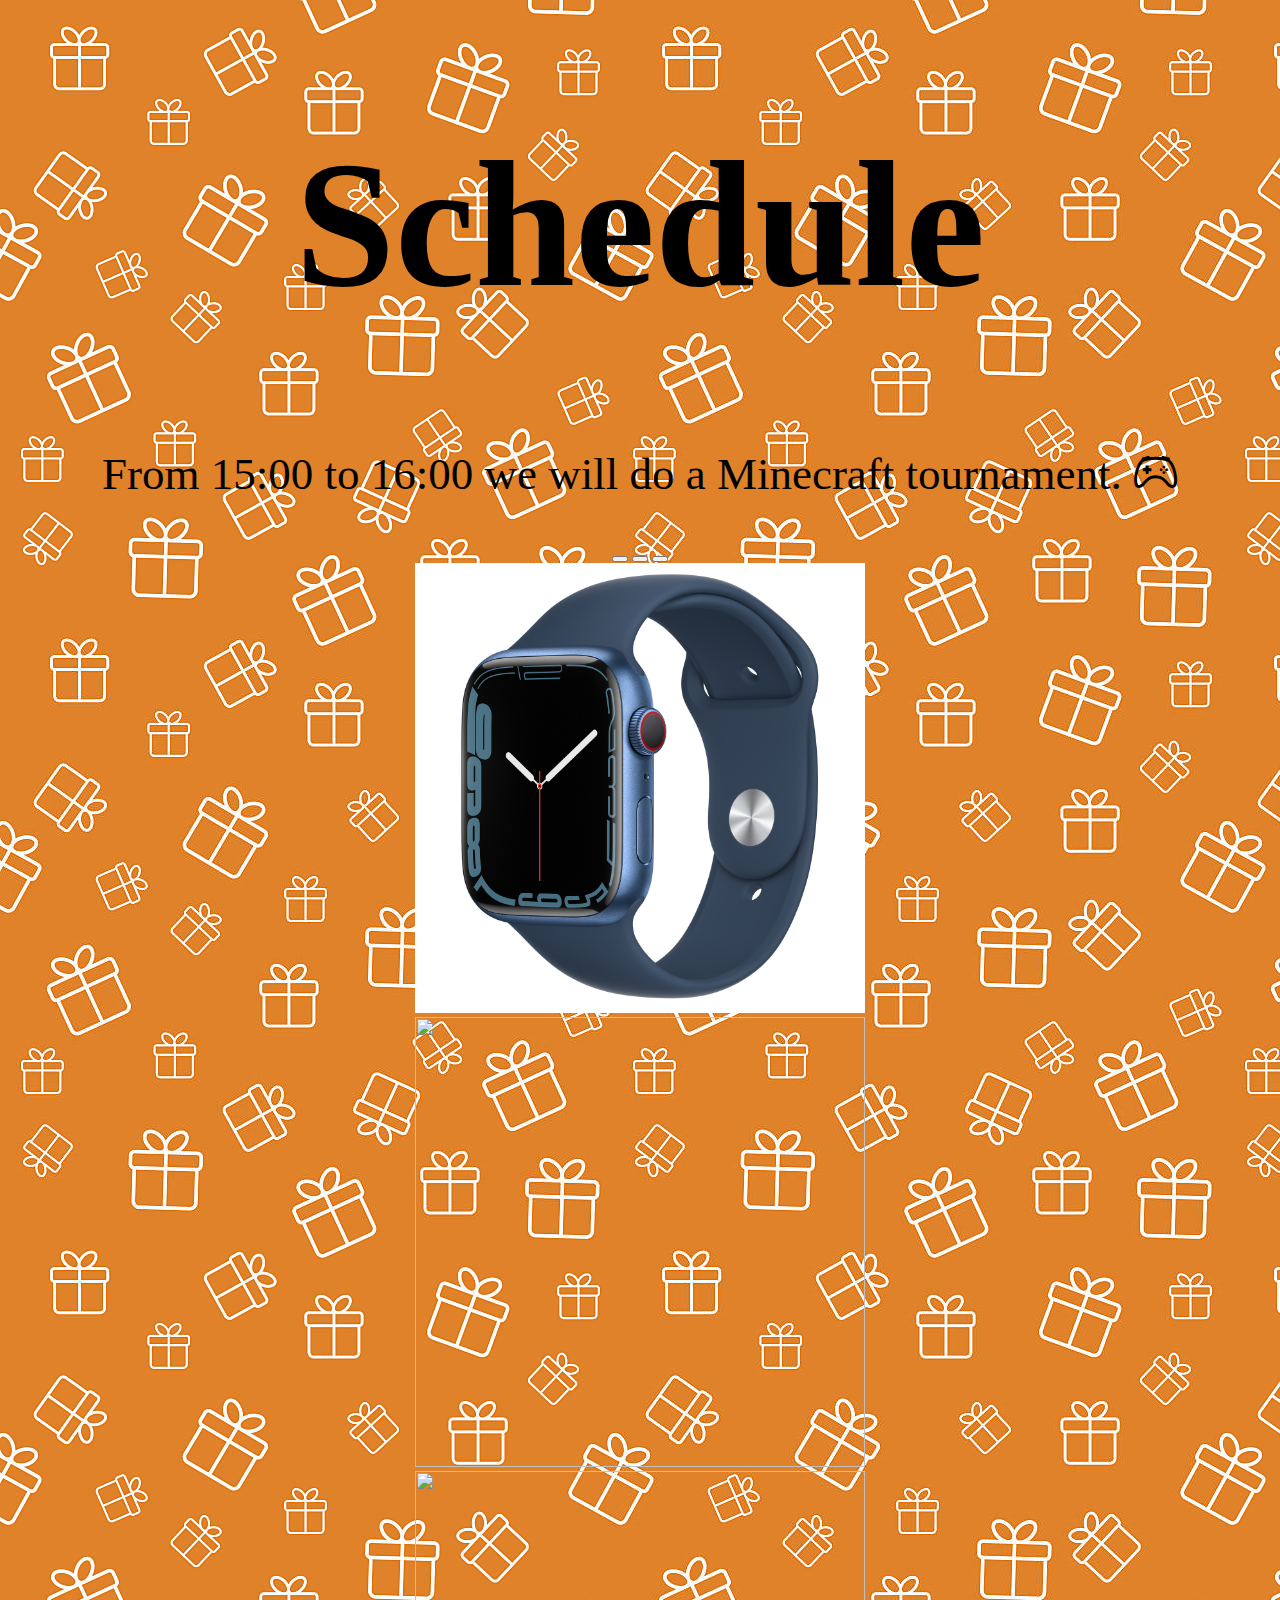
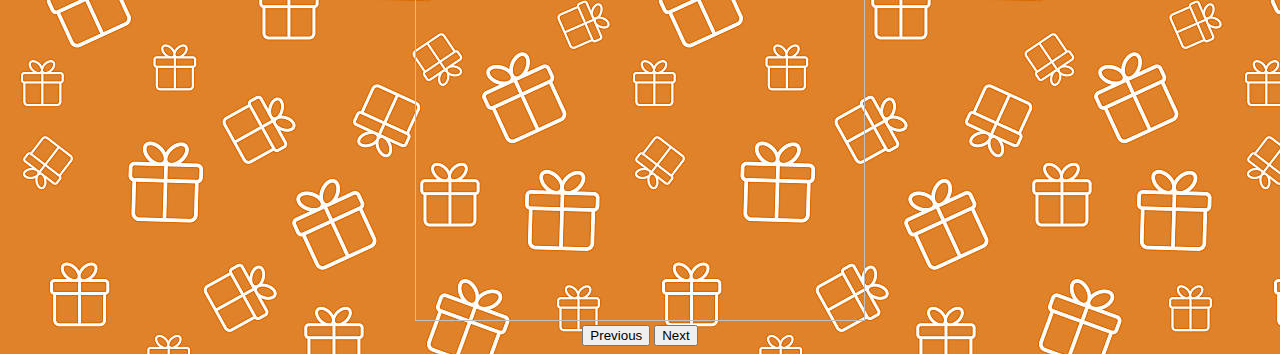
==== 1516.html @ d5d9ca9d "hi" ====
<!DOCTYPE html>
<html lang="en">
<head>
    <meta charset="UTF-8">
<meta name="viewport" content="width=device-width, initial-scale=1.0">
    <title>Document</title>
    <link href="https://cdn.jsdelivr.net/npm/bootstrap@5.1.3/dist/css/bootstrap.min.css" rel="stylesheet" integrity="sha384-1BmE4kWBq78iYhFldvKuhfTAU6auU8tT94WrHftjDbrCEXSU1oBoqyl2QvZ6jIW3" crossorigin="anonymous">
    <link rel="stylesheet" href="https://cdn.jsdelivr.net/npm/bootstrap-icons@1.8.1/font/bootstrap-icons.css">
    <link rel="stylesheet" href="index.css">
</head>
<body>
<div class="titleschedule">
    <h1>Schedule</h1>
</div>
    <div class="schedule15">
        <p>From 15:00 to 16:00 we will do a Minecraft tournament. <i class="bi bi-controller"></i></p>
    </div>
    <div id="carouselExampleIndicators" class="carousel slide" data-bs-ride="carousel">
        <div class="carousel-indicators">
          <button type="button" data-bs-target="#carouselExampleIndicators" data-bs-slide-to="0" class="active" aria-current="true" aria-label="Slide 1"></button>
          <button type="button" data-bs-target="#carouselExampleIndicators" data-bs-slide-to="1" aria-label="Slide 2"></button>
          <button type="button" data-bs-target="#carouselExampleIndicators" data-bs-slide-to="2" aria-label="Slide 3"></button>
        </div>
        <div class="carousel-inner">
          <div class="carousel-item active">
            <img src="applewatch.jpeg"  style="width: 50vh; height: 50vh;">
          </div>
          <div class="carousel-item">
            <img src="..."  style="width: 50vh; height: 50vh;">
          </div>
          <div class="carousel-item">
            <img src="..."  style="width: 50vh; height: 50vh;">
          </div>
        </div>
        <button class="carousel-control-prev" type="button" data-bs-target="#carouselExampleIndicators" data-bs-slide="prev">
          <span class="carousel-control-prev-icon" aria-hidden="true"></span>
          <span class="visually-hidden">Previous</span>
        </button>
        <button class="carousel-control-next" type="button" data-bs-target="#carouselExampleIndicators" data-bs-slide="next">
          <span class="carousel-control-next-icon" aria-hidden="true"></span>
          <span class="visually-hidden">Next</span>
        </button>
      </div>
    

    <script src="https://cdn.jsdelivr.net/npm/@popperjs/core@2.10.2/dist/umd/popper.min.js" integrity="sha384-7+zCNj/IqJ95wo16oMtfsKbZ9ccEh31eOz1HGyDuCQ6wgnyJNSYdrPa03rtR1zdB" crossorigin="anonymous"></script>
<script src="https://cdn.jsdelivr.net/npm/bootstrap@5.1.3/dist/js/bootstrap.min.js" integrity="sha384-QJHtvGhmr9XOIpI6YVutG+2QOK9T+ZnN4kzFN1RtK3zEFEIsxhlmWl5/YESvpZ13" crossorigin="anonymous"></script>
</body>
</html>
---- index.css ----
.carousel{
    border-radius: 100px;
    text-align: center;
}
body{
    background-image: url(giftpattern.jpg);
}
.gifts{
    color: black;
    animation: blink 4s forwards;
}
@keyframes blink{
    0%{
        opacity: 1;
        font-size: 10vh;
    }
    50%{
        opacity: 0;
        font-size: 15vh;
    }
   100%{
opacity: 1;
font-size: 5vh;
    }
}
.iphone13{
    text-align: center;
}
.airpodsmax{
    text-align: left;
}
.applewatch{
    text-align: right;
}
.joycon{
    font-size: 20vh;
}
.titleschedule{
    font-size: 10vh;
    text-align: center;
}
p{
    font-size: 5vh;
    text-align: center;
    animation: blink 20s infinite;
}
@keyframes blink{
    0%{
        opacity: 1;
        font-size: 5vh;
    }
    50%{
        opacity: 1;
        font-size: 10vh;
    }
   100%{
opacity: 1;
font-size: 5vh;
    }
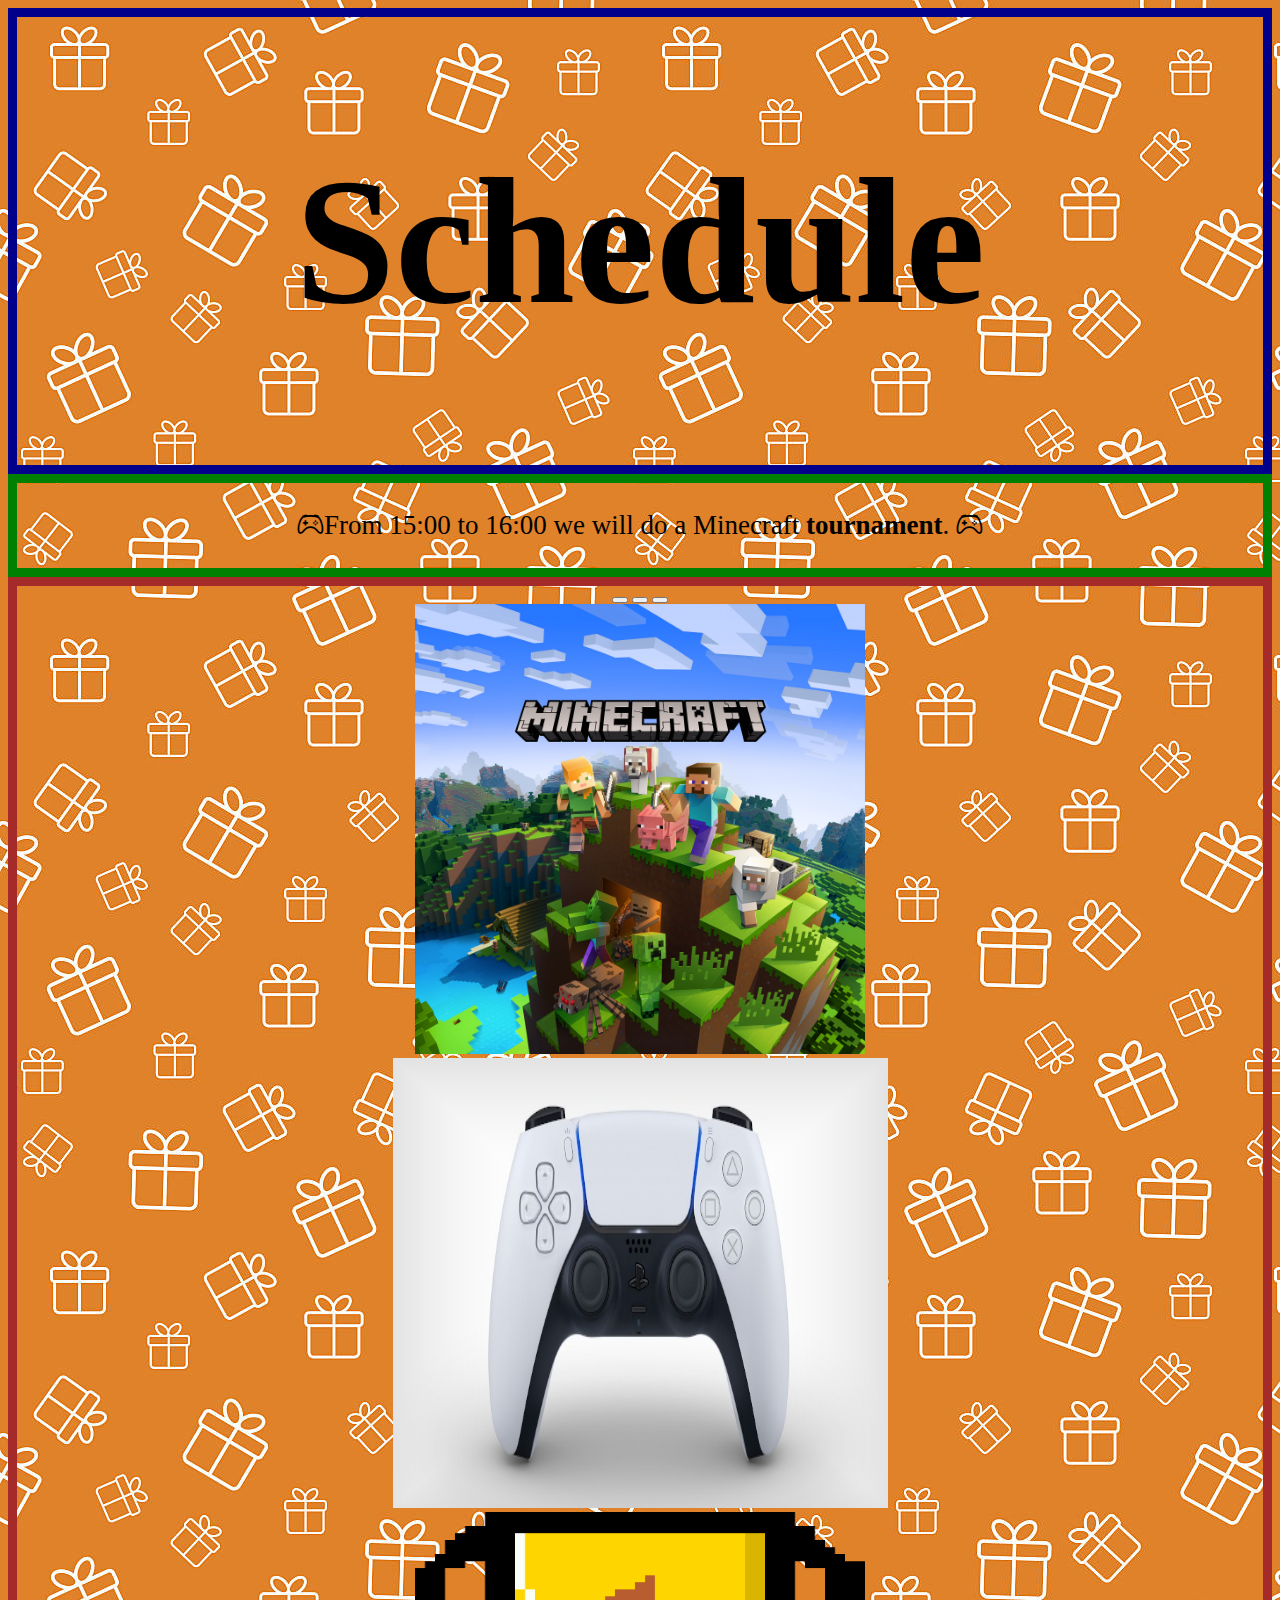
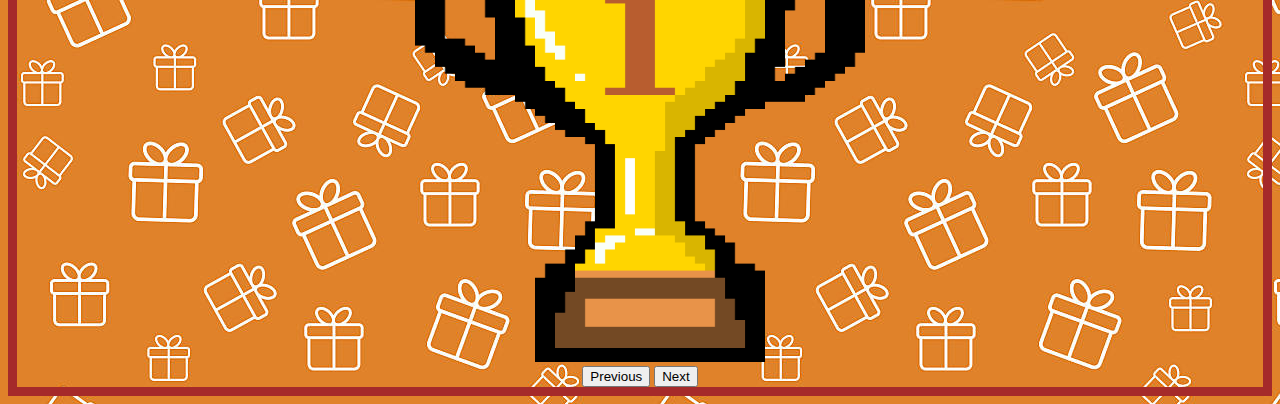
==== commit 4060e3c9: "hi" ====
--- a/1516.html
+++ b/1516.html
@@ -9,12 +9,15 @@
     <link rel="stylesheet" href="index.css">
 </head>
 <body>
-<div class="titleschedule">
-    <h1>Schedule</h1>
+  <!-- schedule -->
+  <div class="titleschedule">
+    <h1><b>Schedule</b></h1>
 </div>
     <div class="schedule15">
-        <p>From 15:00 to 16:00 we will do a Minecraft tournament. <i class="bi bi-controller"></i></p>
+        <p><i class="bi bi-controller"></i>From 15:00 to 16:00 we will do a Minecraft <b>tournament</b>. <i class="bi bi-controller"></i></p>
     </div>
+    <!-- /schedule -->
+    <!-- carousel -->
     <div id="carouselExampleIndicators" class="carousel slide" data-bs-ride="carousel">
         <div class="carousel-indicators">
           <button type="button" data-bs-target="#carouselExampleIndicators" data-bs-slide-to="0" class="active" aria-current="true" aria-label="Slide 1"></button>
@@ -23,13 +26,13 @@
         </div>
         <div class="carousel-inner">
           <div class="carousel-item active">
-            <img src="applewatch.jpeg"  style="width: 50vh; height: 50vh;">
+            <img src="minecraft1.jpg"  style="width: 50vh; height: 50vh;">
           </div>
           <div class="carousel-item">
-            <img src="..."  style="width: 50vh; height: 50vh;">
+            <img src="controlleps5.jpg"  style="width: 55vh; height: 50vh;">
           </div>
           <div class="carousel-item">
-            <img src="..."  style="width: 50vh; height: 50vh;">
+            <img src="coppa1.png"  style="width: 50vh; height: 50vh;">
           </div>
         </div>
         <button class="carousel-control-prev" type="button" data-bs-target="#carouselExampleIndicators" data-bs-slide="prev">
@@ -41,6 +44,7 @@
           <span class="visually-hidden">Next</span>
         </button>
       </div>
+      <!-- /carousel -->
     
 
     <script src="https://cdn.jsdelivr.net/npm/@popperjs/core@2.10.2/dist/umd/popper.min.js" integrity="sha384-7+zCNj/IqJ95wo16oMtfsKbZ9ccEh31eOz1HGyDuCQ6wgnyJNSYdrPa03rtR1zdB" crossorigin="anonymous"></script>
--- a/index.css
+++ b/index.css
@@ -1,10 +1,14 @@
-.carousel{
-    border-radius: 100px;
-    text-align: center;
-}
 body{
     background-image: url(giftpattern.jpg);
 }
+
+
+.carousel{
+    border: solid 1vh brown;
+    text-align: center;
+}
+
+
 .gifts{
     color: black;
     animation: blink 4s forwards;
@@ -22,38 +26,101 @@
 opacity: 1;
 font-size: 5vh;
     }
+
+
 }
+
+
 .iphone13{
     text-align: center;
 }
+
+
 .airpodsmax{
     text-align: left;
 }
+
+
 .applewatch{
     text-align: right;
 }
+
+
 .joycon{
     font-size: 20vh;
 }
+
+
 .titleschedule{
     font-size: 10vh;
     text-align: center;
+    border: solid 1vh darkblue;
 }
-p{
-    font-size: 5vh;
+.schedule15{
+    border: solid 1vh green;
     text-align: center;
-    animation: blink 20s infinite;
+    font-size: 3vh;
+     animation: blink 5s forwards;
 }
 @keyframes blink{
     0%{
         opacity: 1;
-        font-size: 5vh;
+        font-size: 2vh;
     }
     50%{
         opacity: 1;
+        font-size: 5vh;
+    }
+   100%{
+opacity: 1;
+font-size: 6vh;
+    }
+
+
+.schedule16{
+    border: 1vh red;
+text-align: center;
+font-size: 3vh;
+}
+
+
+.titleschedule2{
+    border: 1vh lightblue;
+    text-align: center;
+    font-size: 5vh;
+    animation: 10s infinite;
+}
+@keyframes blink{
+    0%{
+        opacity: 1;
         font-size: 10vh;
+    }
+    50%{
+        opacity: 0;
+        font-size: 15vh;
     }
    100%{
 opacity: 1;
 font-size: 5vh;
-    }+    }
+}
+
+
+.fifa22img{
+    border: 1vh white;
+    text-align: center;
+}
+
+
+.schedule18{
+    border: 1vh lightpink;
+    text-align: center;
+    font-size: 3vh;
+}
+
+
+p{
+    font-size: 5vh;
+    text-align: center;
+}
+}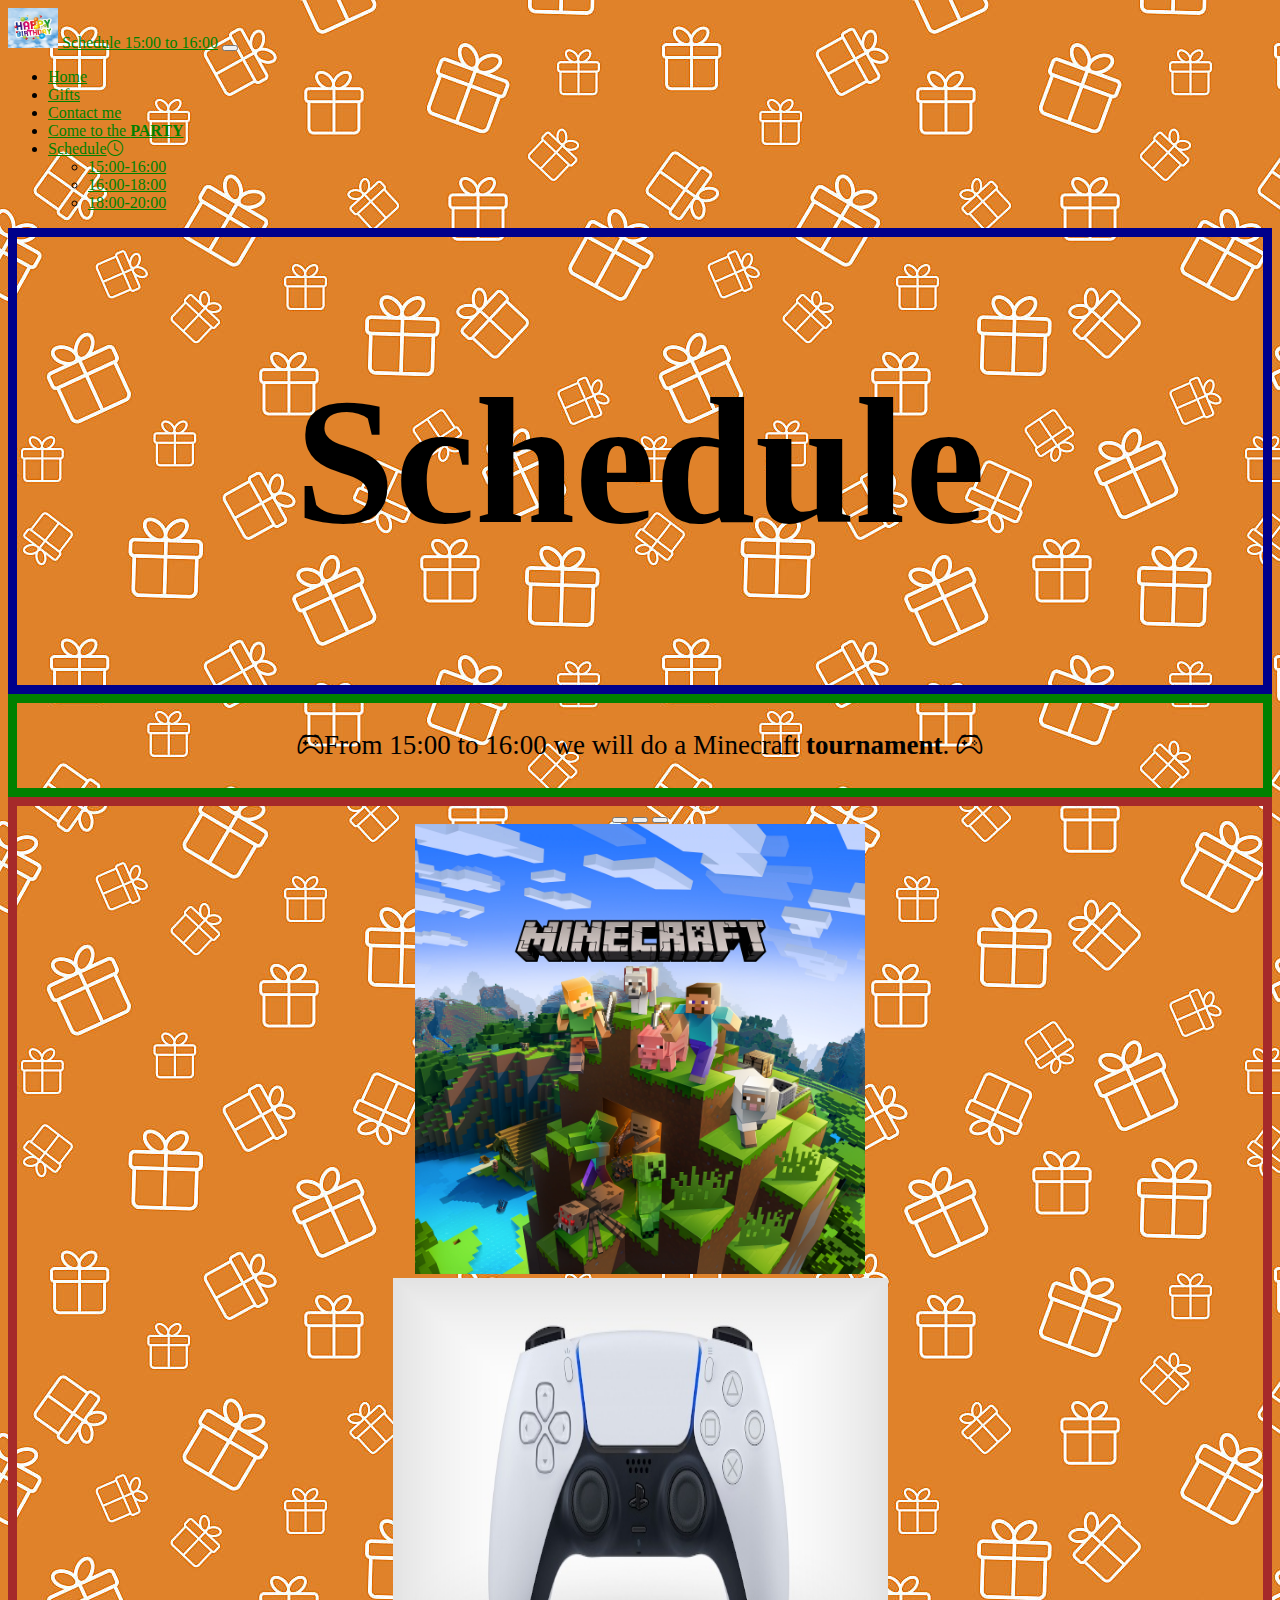
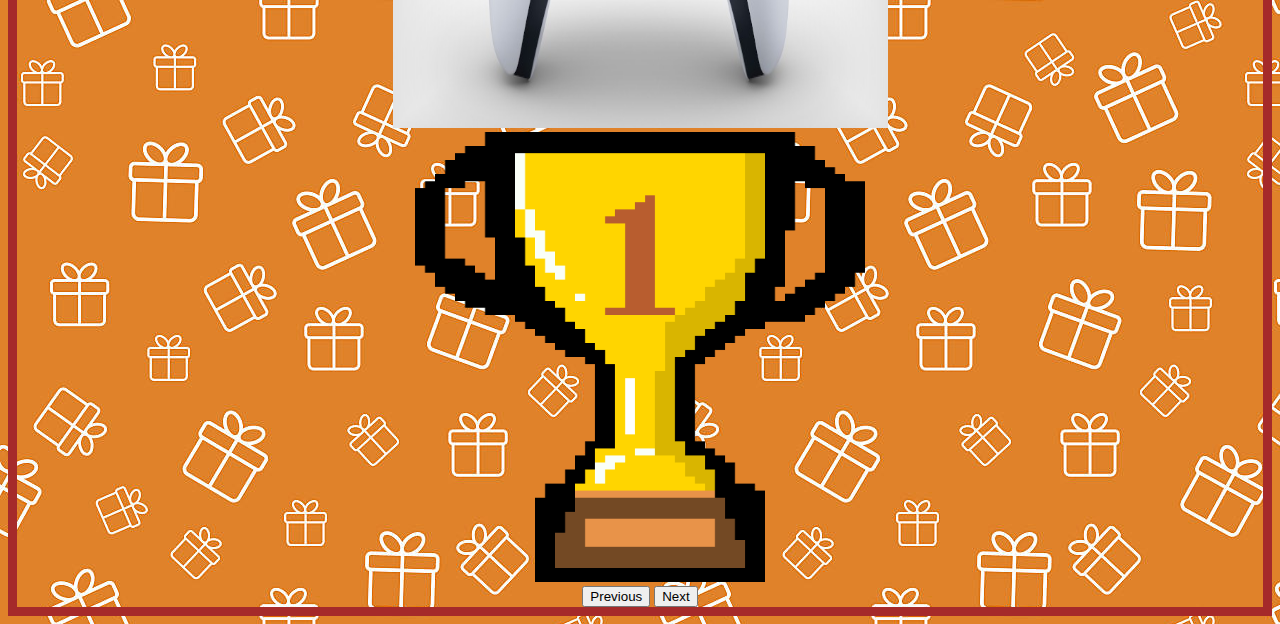
==== commit faaa430c: "HI" ====
--- a/1516.html
+++ b/1516.html
@@ -9,6 +9,43 @@
     <link rel="stylesheet" href="index.css">
 </head>
 <body>
+  <nav class="navbar navbar-expand-lg navbar-light bg-light">
+    <div class="container-fluid">
+        <a class="navar-brand" href="#">
+            <img src="Logo.jpg" alt="" width="50" height="40">
+          </a>
+      <a class="navbar-brand" href="index.html">Schedule 15:00 to 16:00</a>
+      <button class="navbar-toggler" type="button" data-bs-toggle="collapse" data-bs-target="#navbarSupportedContent" aria-controls="navbarSupportedContent" aria-expanded="false" aria-label="Toggle navigation">
+        <span class="navbar-toggler-icon"></span>
+      </button>
+      <div class="collapse navbar-collapse" id="navbarSupportedContent">
+        <ul class="navbar-nav me-auto mb-2 mb-lg-0">
+          <li class="nav-item">
+            <a class="nav-link active" aria-current="page" href="index.html">Home</a>
+          </li>
+          <li class="nav-item">
+            <a class="nav-link" href="gifts.html">Gifts</a>
+          </li>
+          <li class="nav-item">
+            <a class="nav-link" href="contact-me.html">Contact me</a>
+          </li>
+          <li class="nav-item">
+            <a class="nav-link" href="sign-in.html">Come to the <b>PARTY</b></a>
+          </li>
+          <li class="nav-item dropdown">
+            <a class="nav-link dropdown-toggle" href="schedule.html" id="navbarDropdown" role="button" data-bs-toggle="dropdown" aria-expanded="false">
+              Schedule<i class="bi bi-clock"></i>
+            </a>
+            <ul class="dropdown-menu" aria-labelledby="navbarDropdown">
+              <li><a class="dropdown-item" href="1516.html">15:00-16:00</i></a></li>
+              <li><a class="dropdown-item" href="1618.html">16:00-18:00</a></li>
+              <li><a class="dropdown-item" href="1820.html">18:00-20:00 </a></li>
+            </ul>
+          </li>
+        </ul>
+      </div>
+    </div>
+  </nav>   
   <!-- schedule -->
   <div class="titleschedule">
     <h1><b>Schedule</b></h1>
--- a/index.css
+++ b/index.css
@@ -1,11 +1,123 @@
 body{
+    position: relative;
+    z-index: 0;
     background-image: url(giftpattern.jpg);
+}
+
+
+.inbutton{
+    text-align: center;
 }
 
 
 .carousel{
     border: solid 1vh brown;
     text-align: center;
+}
+
+
+.text-carousel2{
+    color: black;
+}
+
+
+.text-carousel1{
+    color: black;
+}
+
+
+.call{
+    font-size: 5vh;
+}
+
+.e-mail-me{
+    font-size: 5vh;
+}
+
+
+.mail{
+    font-size: 25vh;
+}
+
+
+.tel{
+    font-size: 25vh;
+}
+
+
+a{
+    color: green;
+}
+
+
+.titleschedule3{
+    font-size: 5vh;
+text-align: center;
+border: solid 1vh yellow;
+}
+
+
+.schedule18{
+    text-align: center;
+    font-size: 3vh;
+    animation: forwards 60s blink;
+    border: solid 1vh brown;
+}
+@keyframes blink{
+    0%{opacity: 1;
+    font-size: 3vh;}
+    50%{
+        opacity: 1;
+        font-size: 4vh;
+    }
+    100%{
+        opacity: 1;
+        font-size: 3vh;
+    }
+}
+
+
+.d-flex{
+    text-align: center;
+}
+
+
+.mcimg{
+    border: solid 1vh yellow;
+    text-align: left;
+}
+
+
+.suhiimg{
+    border: solid 1vh blue;
+    text-align: center;
+}
+
+
+.pizzaimg{
+    border: solid 1vh green ;
+    text-align: right;
+}
+
+
+.schedule16{
+    border: solid 1vh blue;
+    font-size: 3vh;
+    text-align: center;
+}
+
+
+.titleschedule2{
+    border:  solid 1vh purple;
+    font-size: 5vh;
+    text-align: center;
+}
+
+
+.fifa22img{
+    border: solid 1vh white;
+    text-align: center;
+
 }
 
 
@@ -77,50 +189,8 @@
     }
 
 
-.schedule16{
-    border: 1vh red;
-text-align: center;
-font-size: 3vh;
-}
-
-
-.titleschedule2{
-    border: 1vh lightblue;
-    text-align: center;
-    font-size: 5vh;
-    animation: 10s infinite;
-}
-@keyframes blink{
-    0%{
-        opacity: 1;
-        font-size: 10vh;
-    }
-    50%{
-        opacity: 0;
-        font-size: 15vh;
-    }
-   100%{
-opacity: 1;
-font-size: 5vh;
-    }
-}
-
-
-.fifa22img{
-    border: 1vh white;
-    text-align: center;
-}
-
-
-.schedule18{
-    border: 1vh lightpink;
-    text-align: center;
-    font-size: 3vh;
-}
-
-
 p{
     font-size: 5vh;
     text-align: center;
 }
-}+
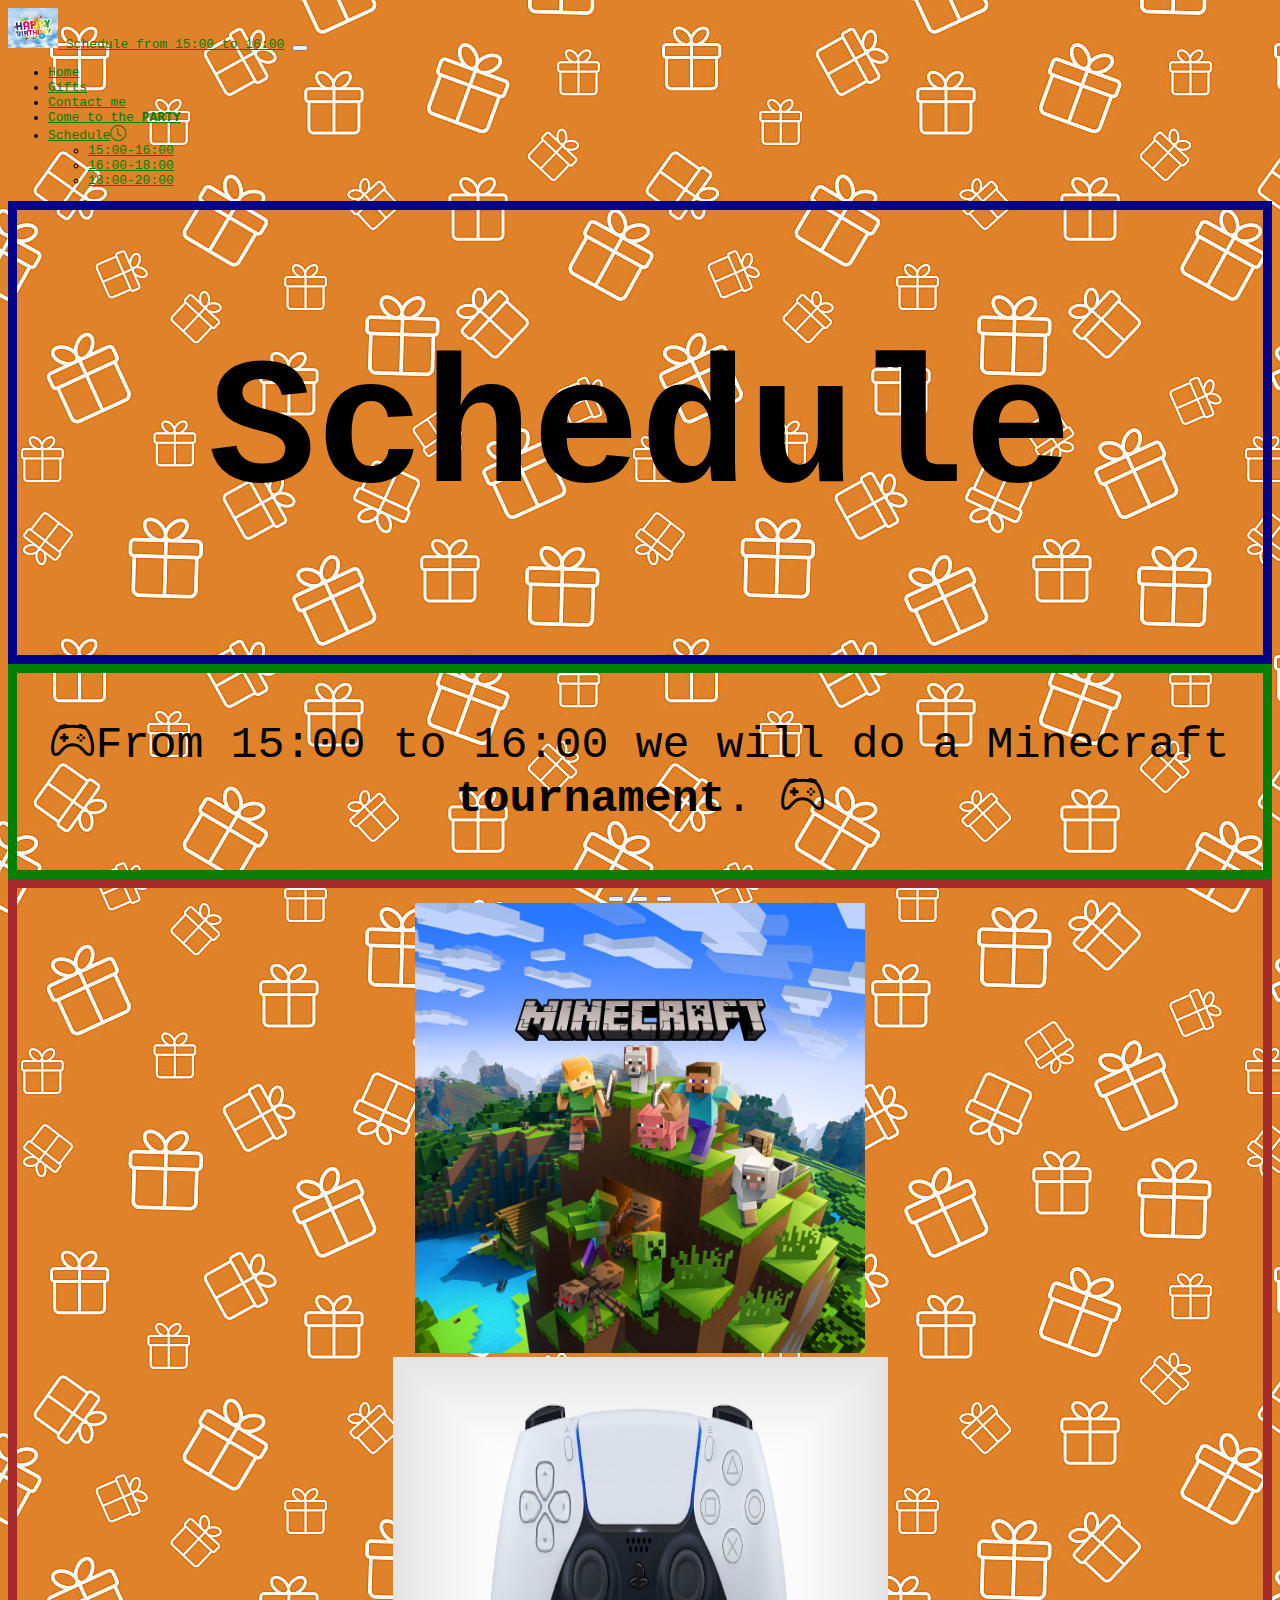
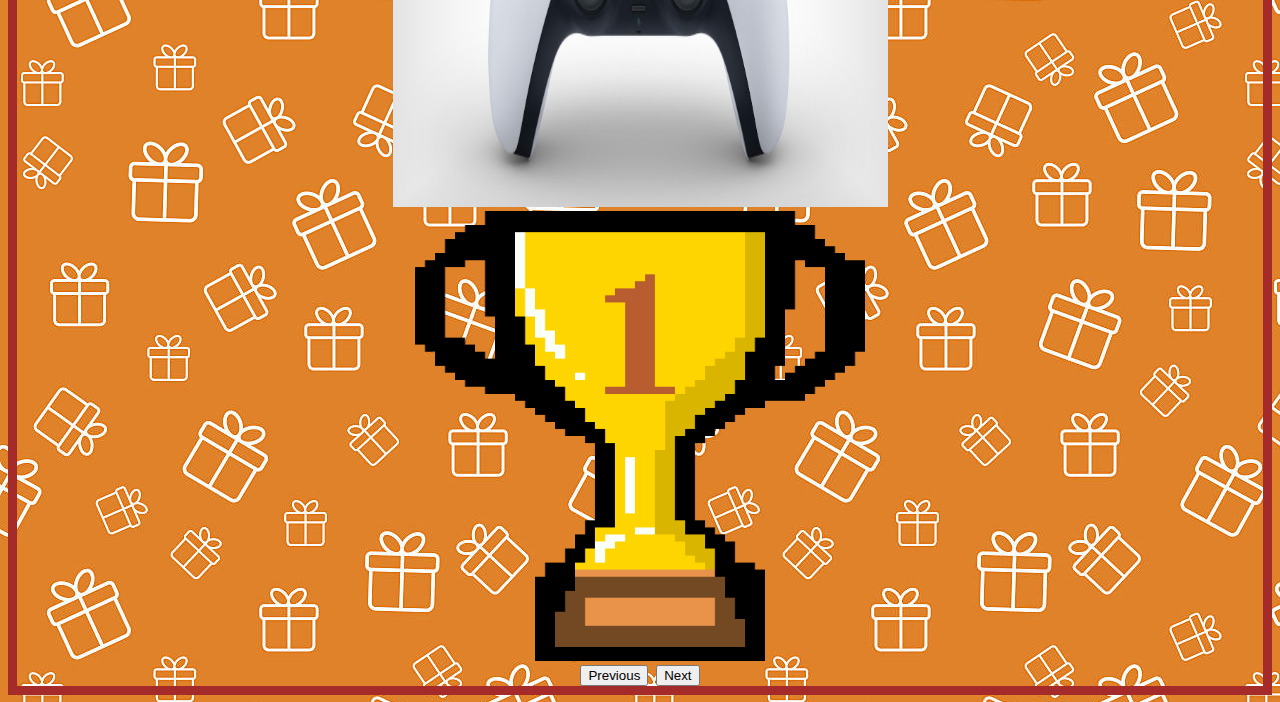
==== commit 211bb559: "My Summative" ====
--- a/1516.html
+++ b/1516.html
@@ -3,7 +3,7 @@
 <head>
     <meta charset="UTF-8">
 <meta name="viewport" content="width=device-width, initial-scale=1.0">
-    <title>Document</title>
+    <title>Schedule from 15:00 to 16:00</title>
     <link href="https://cdn.jsdelivr.net/npm/bootstrap@5.1.3/dist/css/bootstrap.min.css" rel="stylesheet" integrity="sha384-1BmE4kWBq78iYhFldvKuhfTAU6auU8tT94WrHftjDbrCEXSU1oBoqyl2QvZ6jIW3" crossorigin="anonymous">
     <link rel="stylesheet" href="https://cdn.jsdelivr.net/npm/bootstrap-icons@1.8.1/font/bootstrap-icons.css">
     <link rel="stylesheet" href="index.css">
@@ -14,7 +14,7 @@
         <a class="navar-brand" href="#">
             <img src="Logo.jpg" alt="" width="50" height="40">
           </a>
-      <a class="navbar-brand" href="index.html">Schedule 15:00 to 16:00</a>
+      <a class="navbar-brand" href="index.html">Schedule from 15:00 to 16:00</a>
       <button class="navbar-toggler" type="button" data-bs-toggle="collapse" data-bs-target="#navbarSupportedContent" aria-controls="navbarSupportedContent" aria-expanded="false" aria-label="Toggle navigation">
         <span class="navbar-toggler-icon"></span>
       </button>
--- a/index.css
+++ b/index.css
@@ -2,6 +2,7 @@
     position: relative;
     z-index: 0;
     background-image: url(giftpattern.jpg);
+    font-family: monospace;
 }
 
 
@@ -16,6 +17,17 @@
 }
 
 
+marquee{
+    font-size: 20vh;
+}
+
+
+.titlebirth{
+    text-align: center;
+    font-size: 10vh;
+}
+
+
 .text-carousel2{
     color: black;
 }
@@ -28,6 +40,10 @@
 
 .call{
     font-size: 5vh;
+}
+
+.tel{
+    
 }
 
 .e-mail-me{
@@ -123,16 +139,16 @@
 
 .gifts{
     color: black;
-    animation: blink 4s forwards;
+    animation: blink 10s forwards;
 }
 @keyframes blink{
     0%{
         opacity: 1;
-        font-size: 10vh;
+        font-size: 5vh;
     }
     50%{
         opacity: 0;
-        font-size: 15vh;
+        font-size: 10vh;
     }
    100%{
 opacity: 1;
@@ -168,6 +184,7 @@
     text-align: center;
     border: solid 1vh darkblue;
 }
+
 .schedule15{
     border: solid 1vh green;
     text-align: center;
@@ -187,10 +204,9 @@
 opacity: 1;
 font-size: 6vh;
     }
+}
 
 
 p{
     font-size: 5vh;
-    text-align: center;
-}
-
+}
